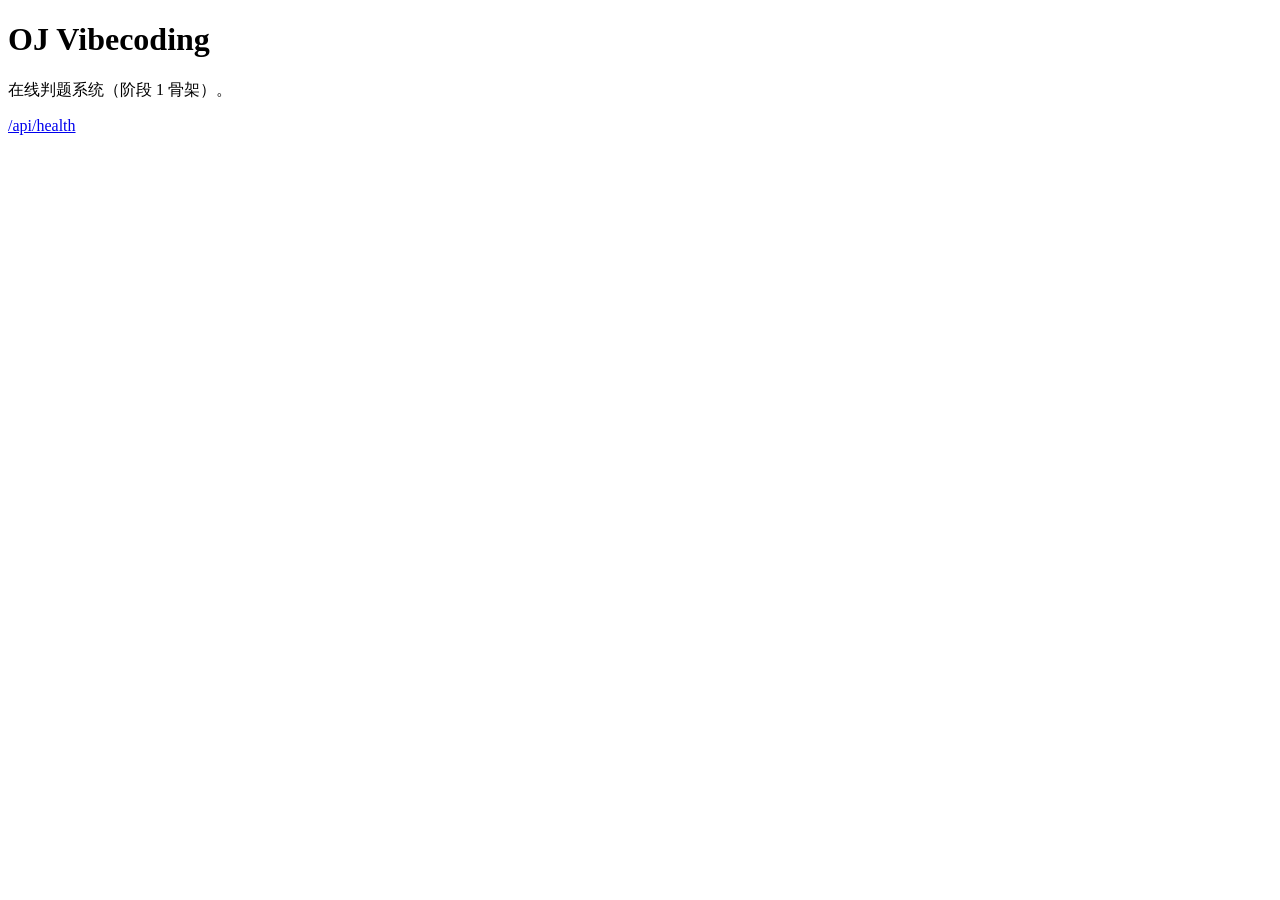
==== frontend/index.html @ 7eb8c815 "gtest 测试" ====
<!DOCTYPE html>
<html lang="zh-CN">
<head>
  <meta charset="UTF-8">
  <meta name="viewport" content="width=device-width, initial-scale=1.0">
  <title>OJ Vibecoding</title>
</head>
<body>
  <h1>OJ Vibecoding</h1>
  <p>在线判题系统（阶段 1 骨架）。</p>
  <p><a href="/api/health">/api/health</a></p>
</body>
</html>
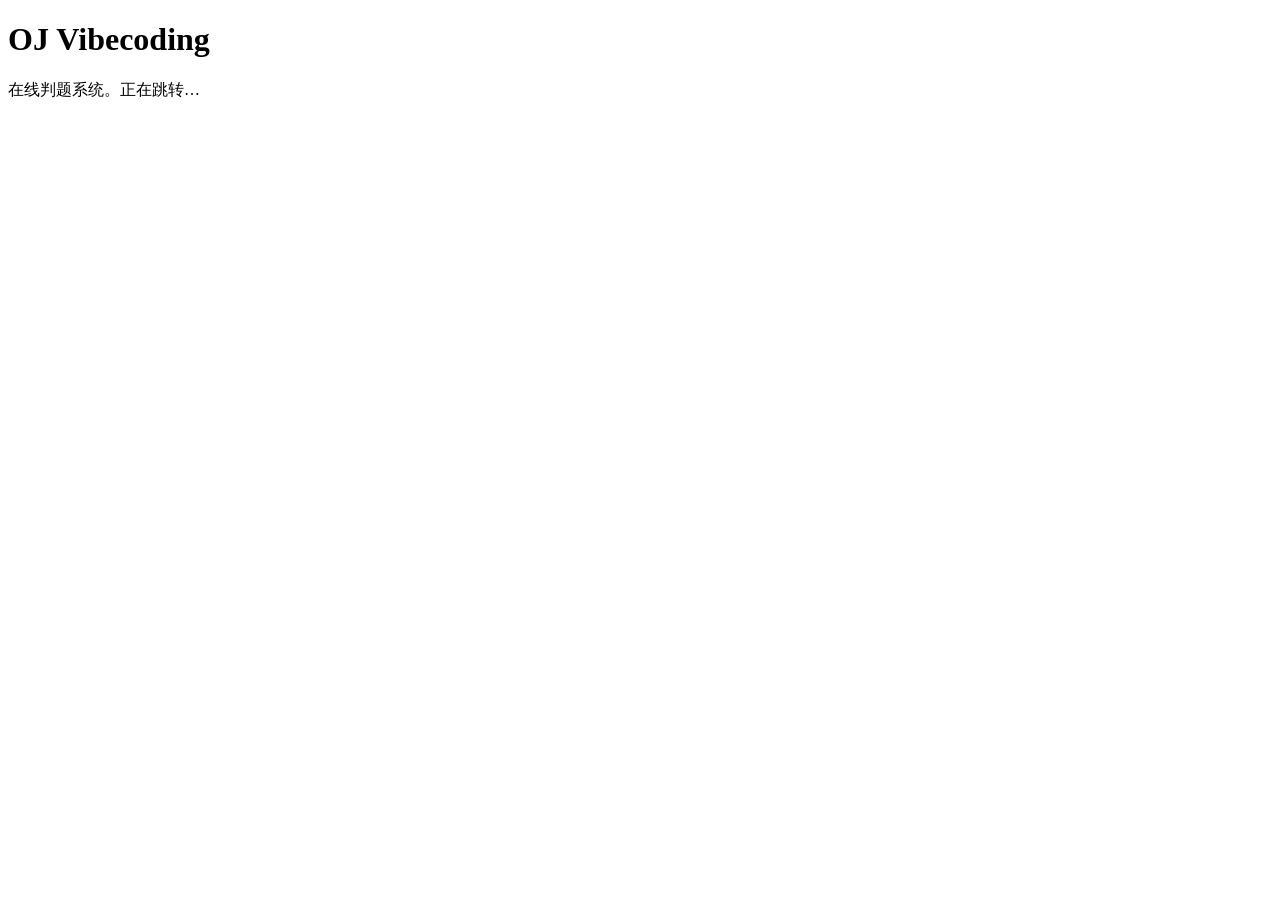
==== commit 0b53e338: "题目 API + 静态托管" ====
--- a/frontend/index.html
+++ b/frontend/index.html
@@ -4,10 +4,17 @@
   <meta charset="UTF-8">
   <meta name="viewport" content="width=device-width, initial-scale=1.0">
   <title>OJ Vibecoding</title>
+  <link rel="stylesheet" href="/css/style.css">
 </head>
 <body>
-  <h1>OJ Vibecoding</h1>
-  <p>在线判题系统（阶段 1 骨架）。</p>
-  <p><a href="/api/health">/api/health</a></p>
+  <nav id="main-nav"></nav>
+  <div class="container">
+    <div class="card">
+      <h1 class="page-title">OJ Vibecoding</h1>
+      <p class="muted">在线判题系统。正在跳转…</p>
+    </div>
+  </div>
+  <script src="/js/common.js"></script>
+  <script src="/js/index.js"></script>
 </body>
 </html>
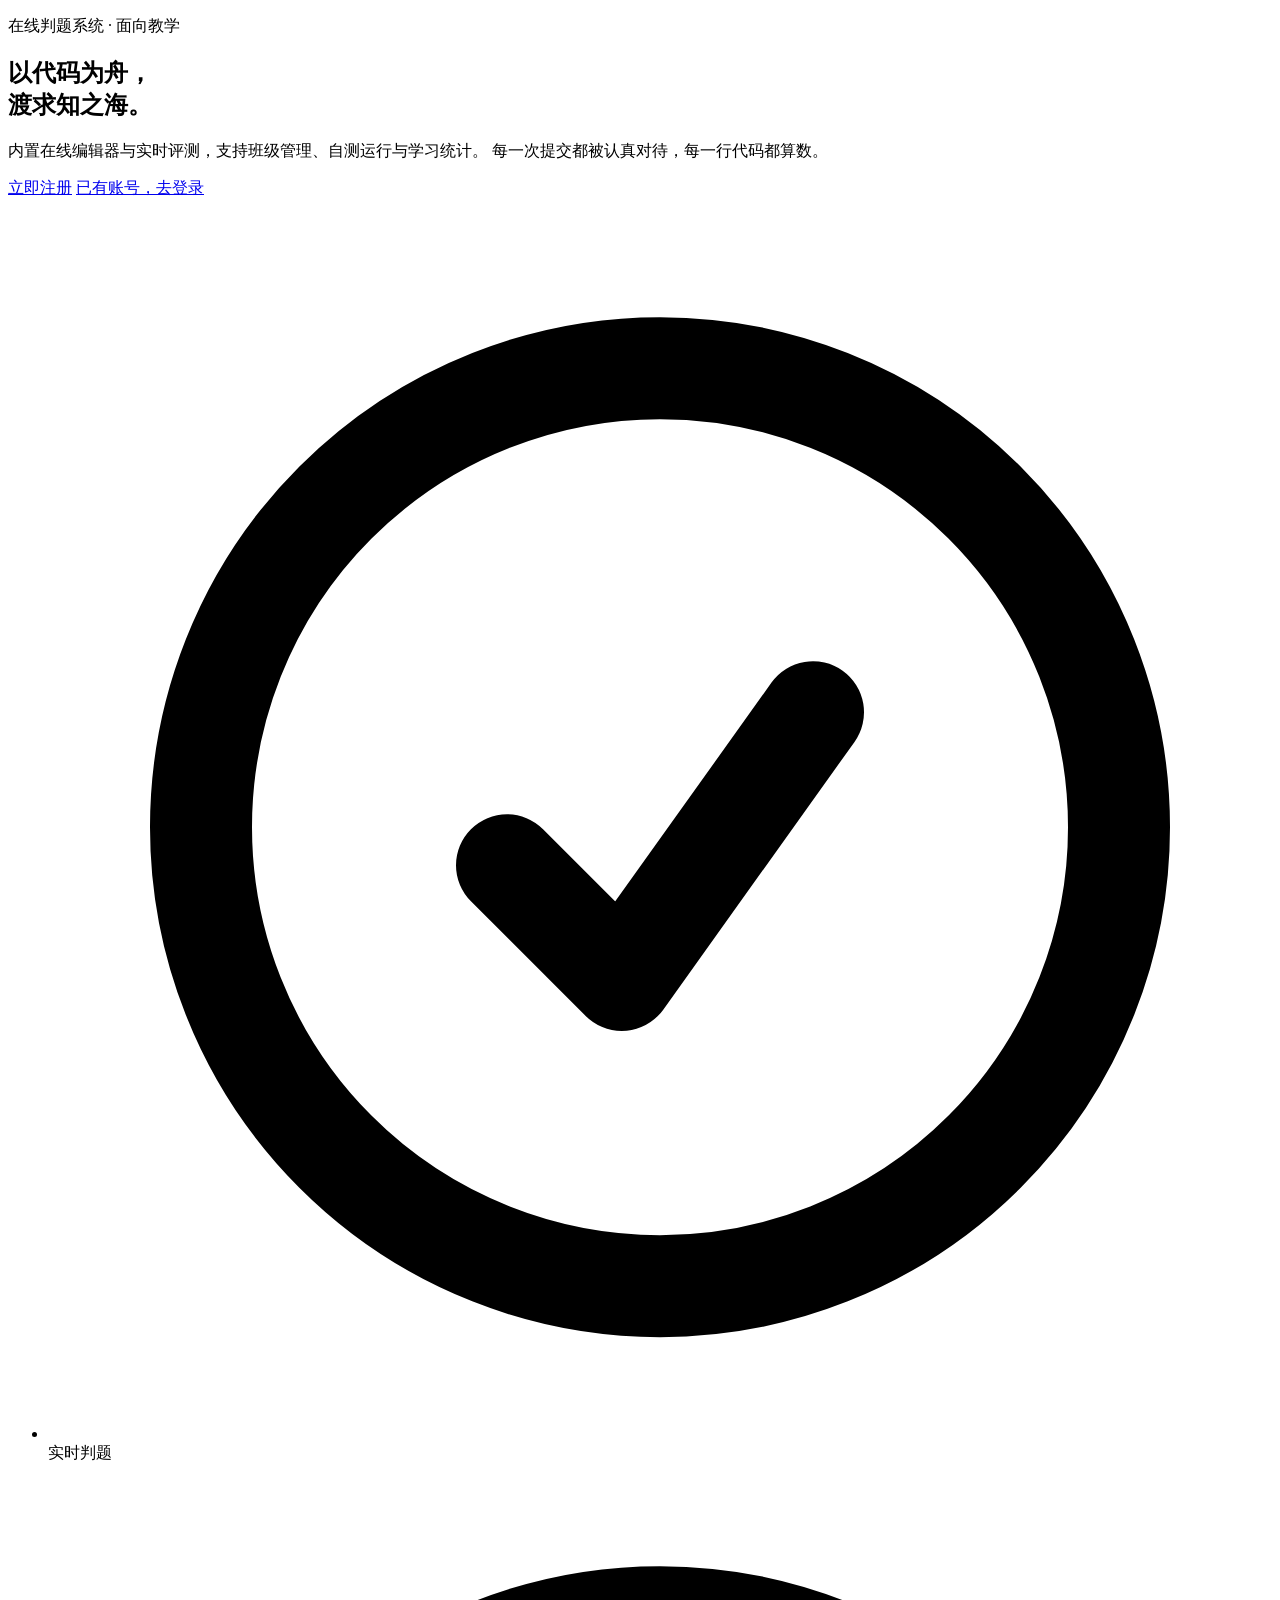
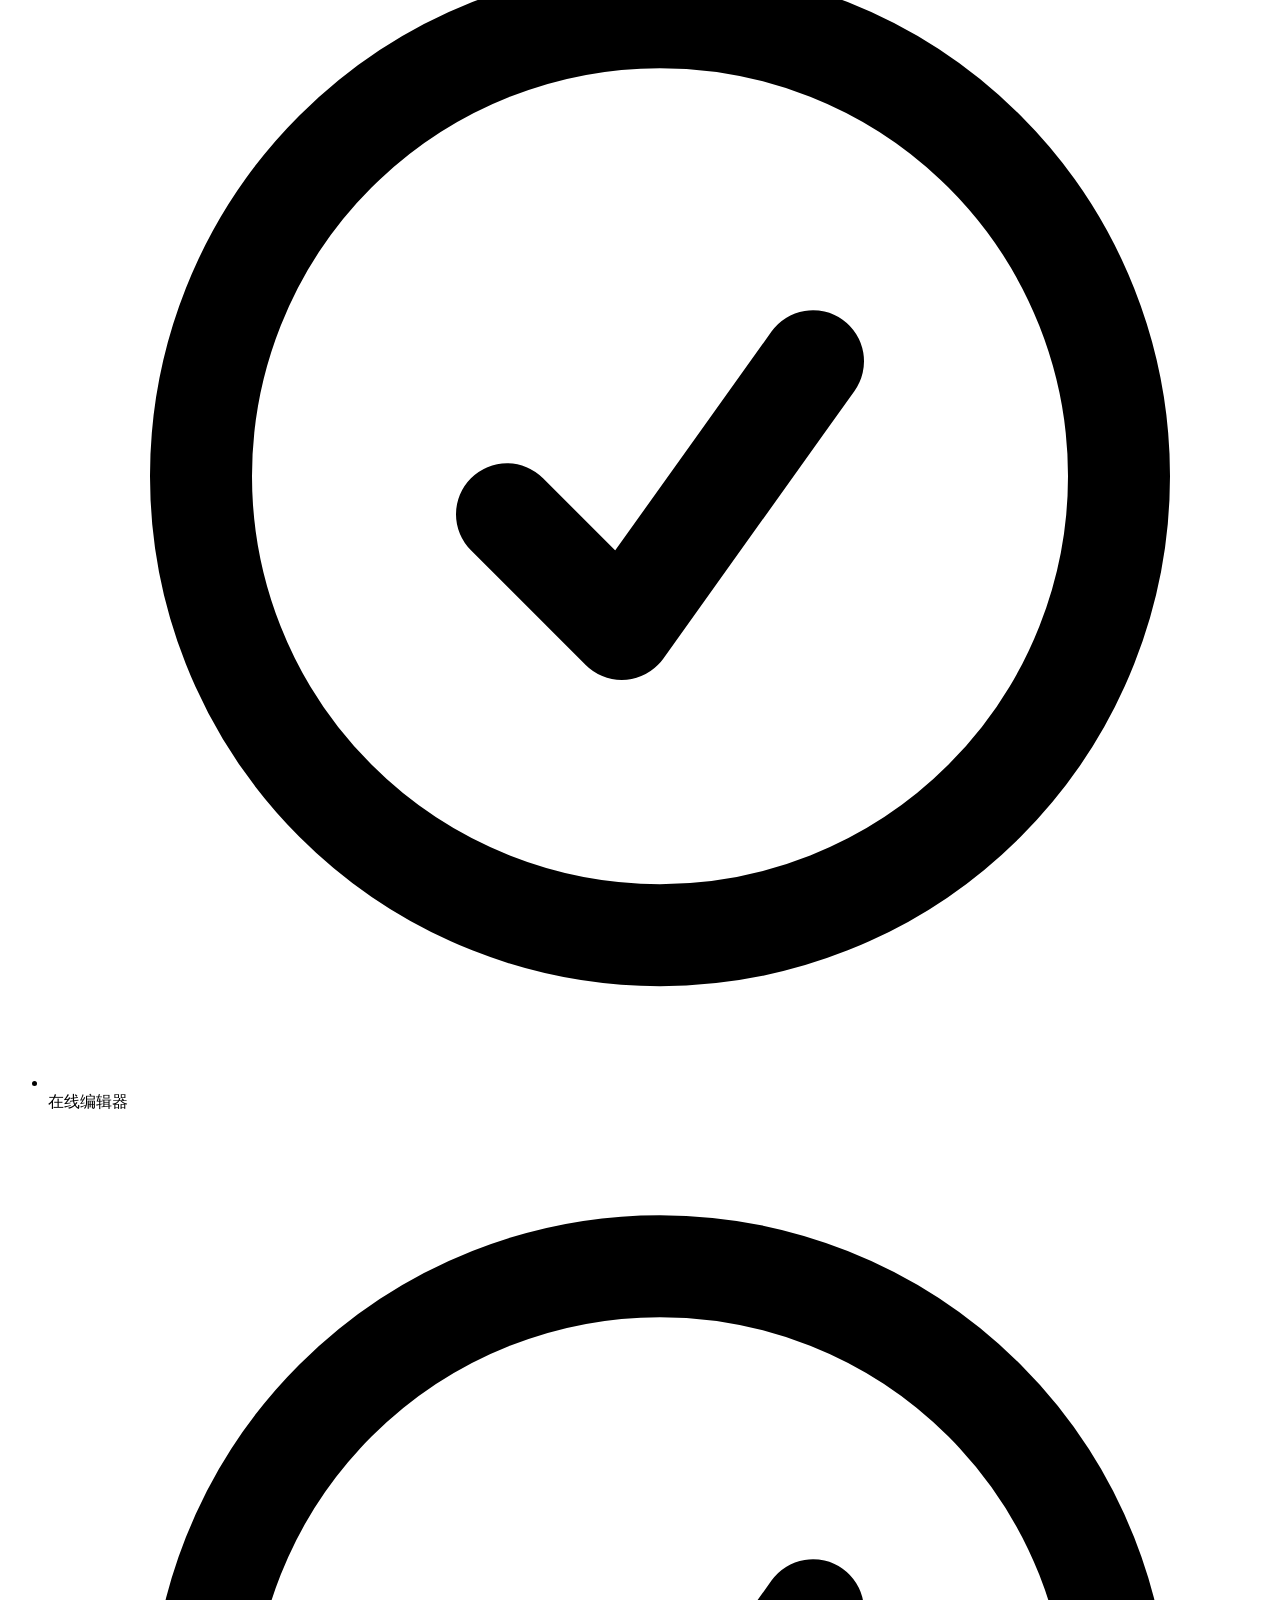
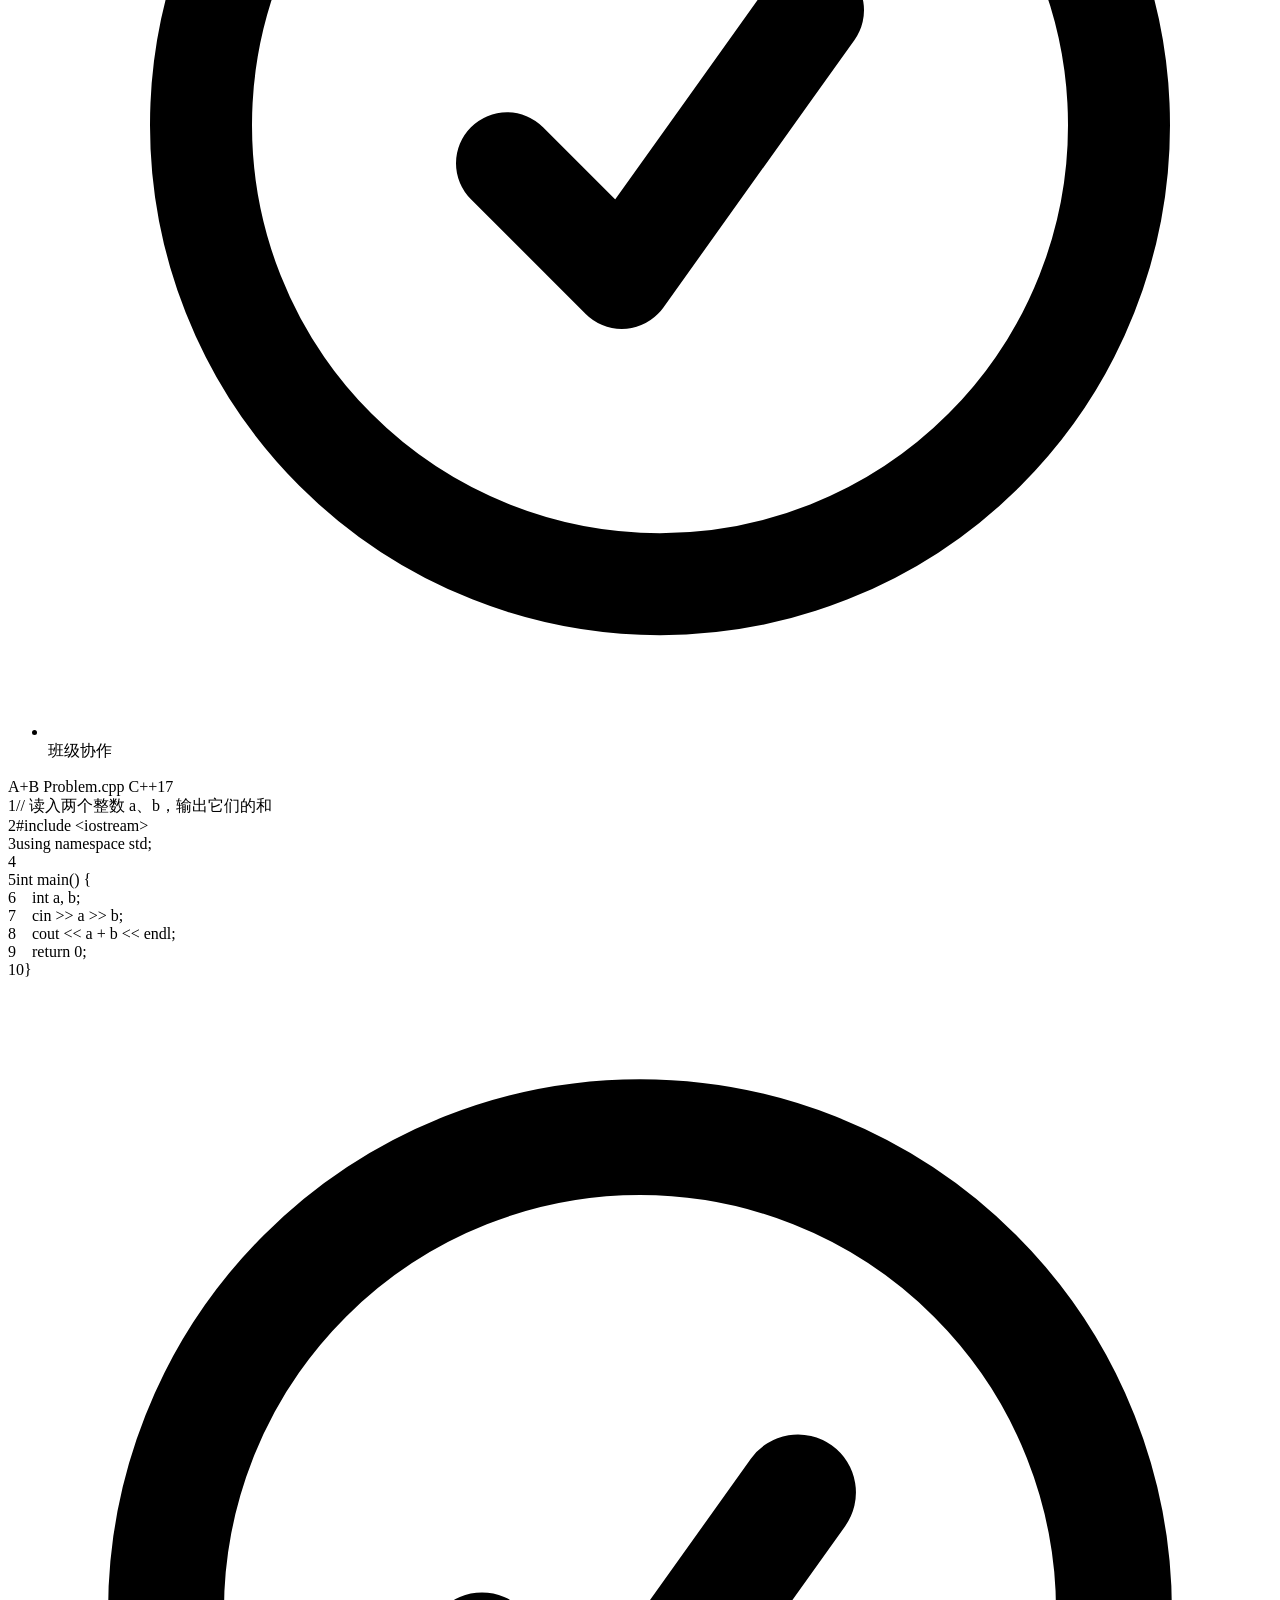
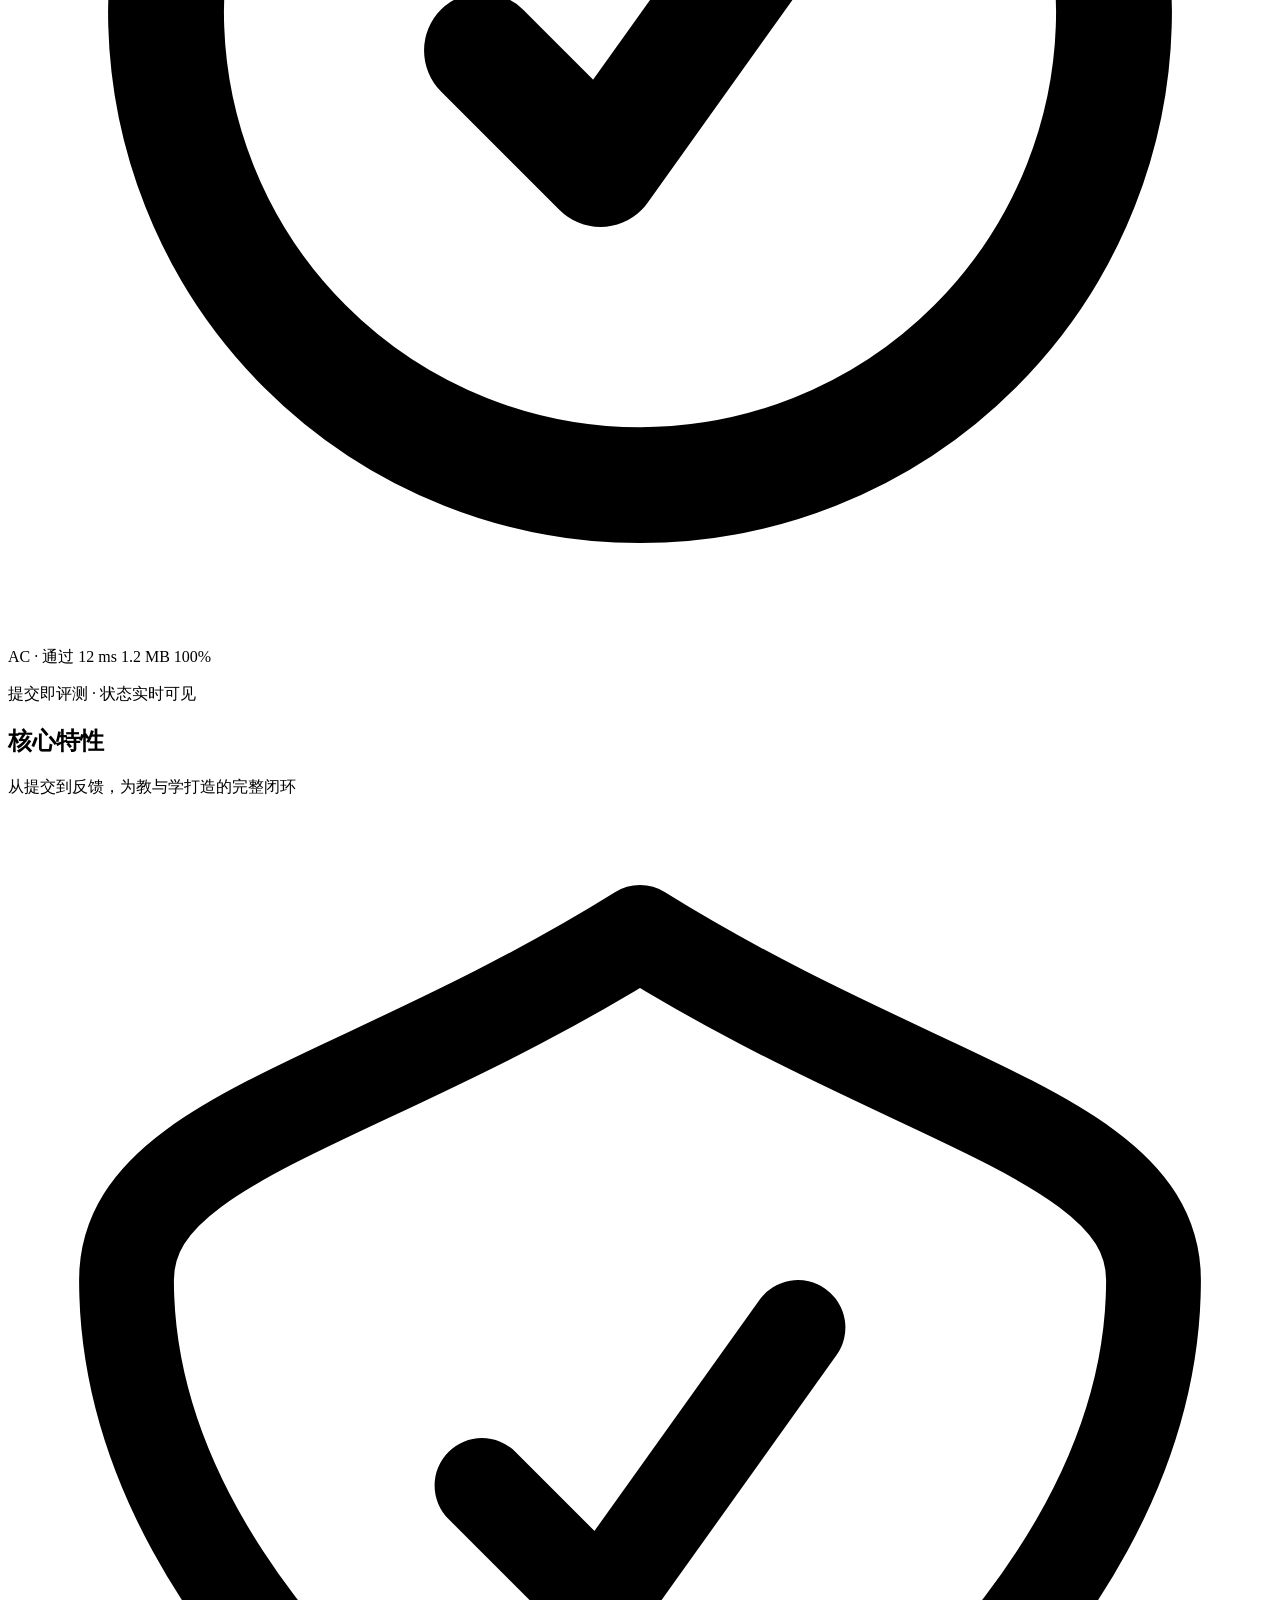
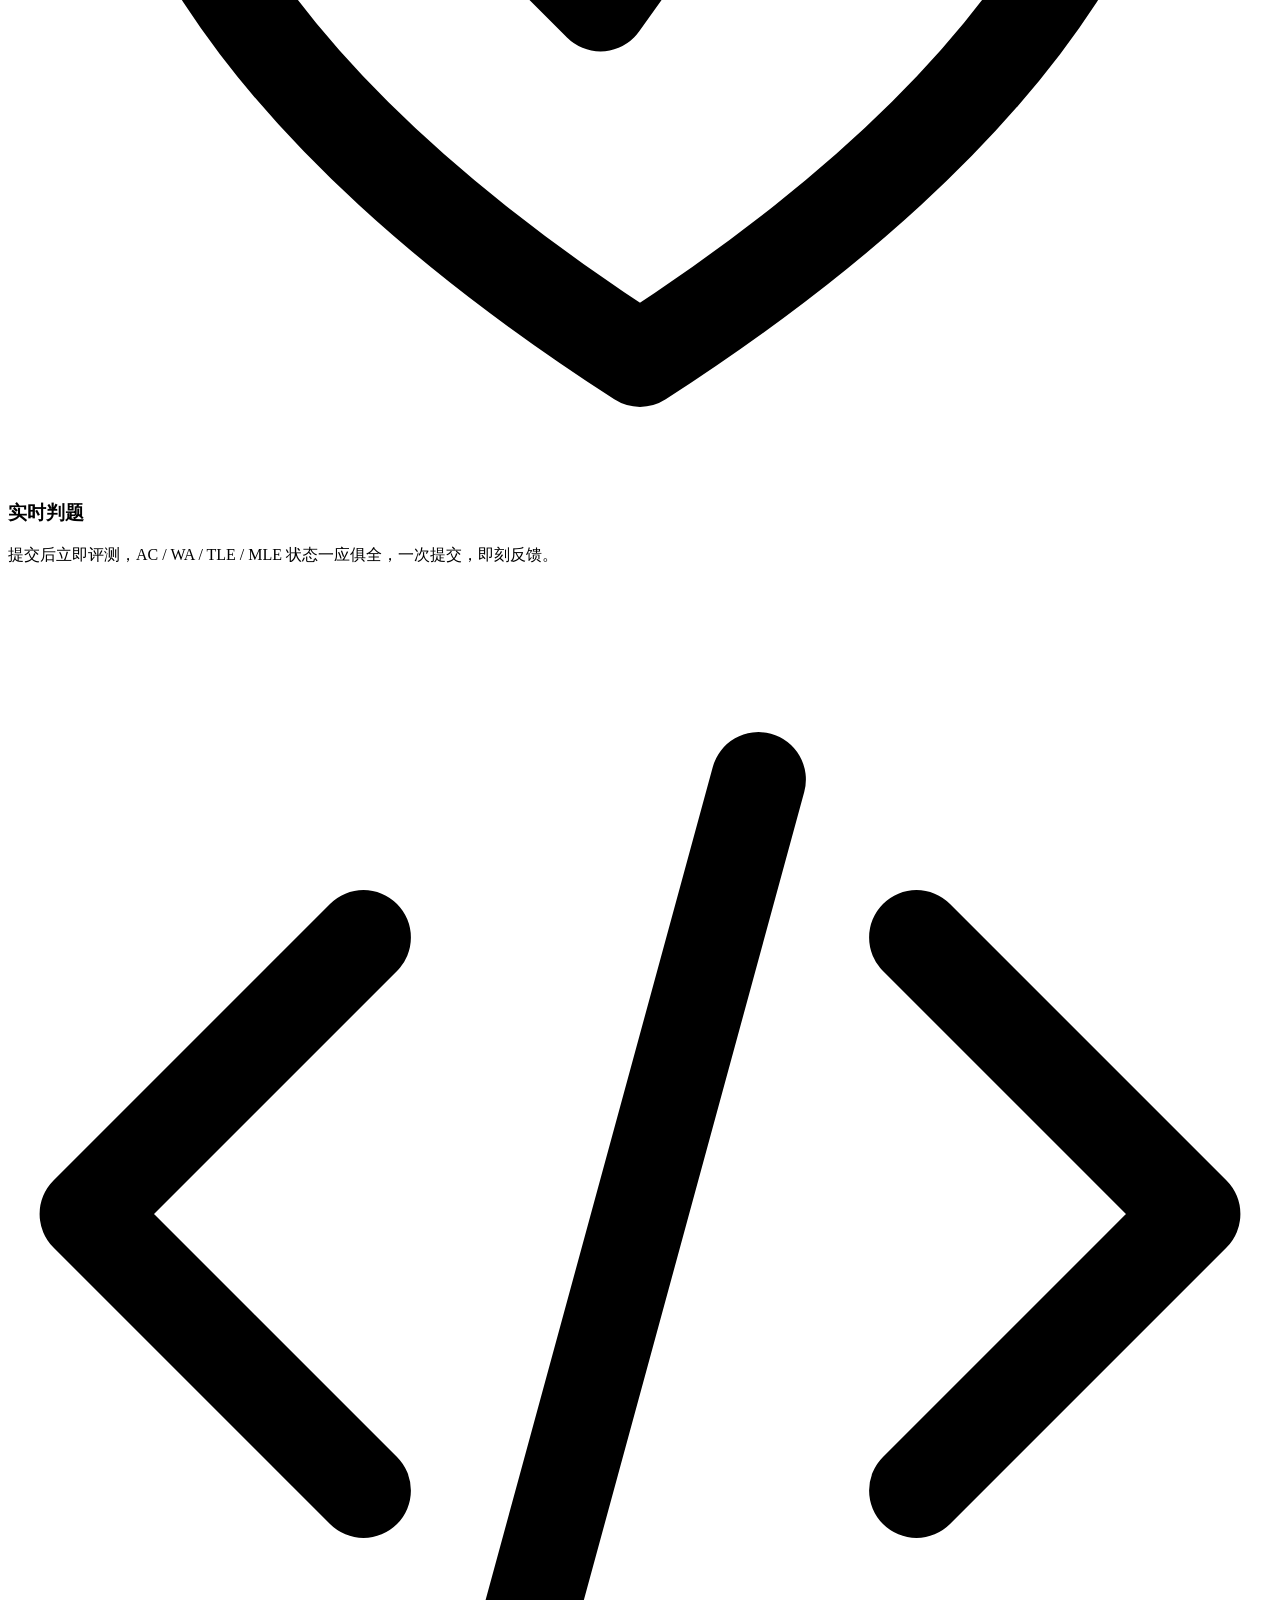
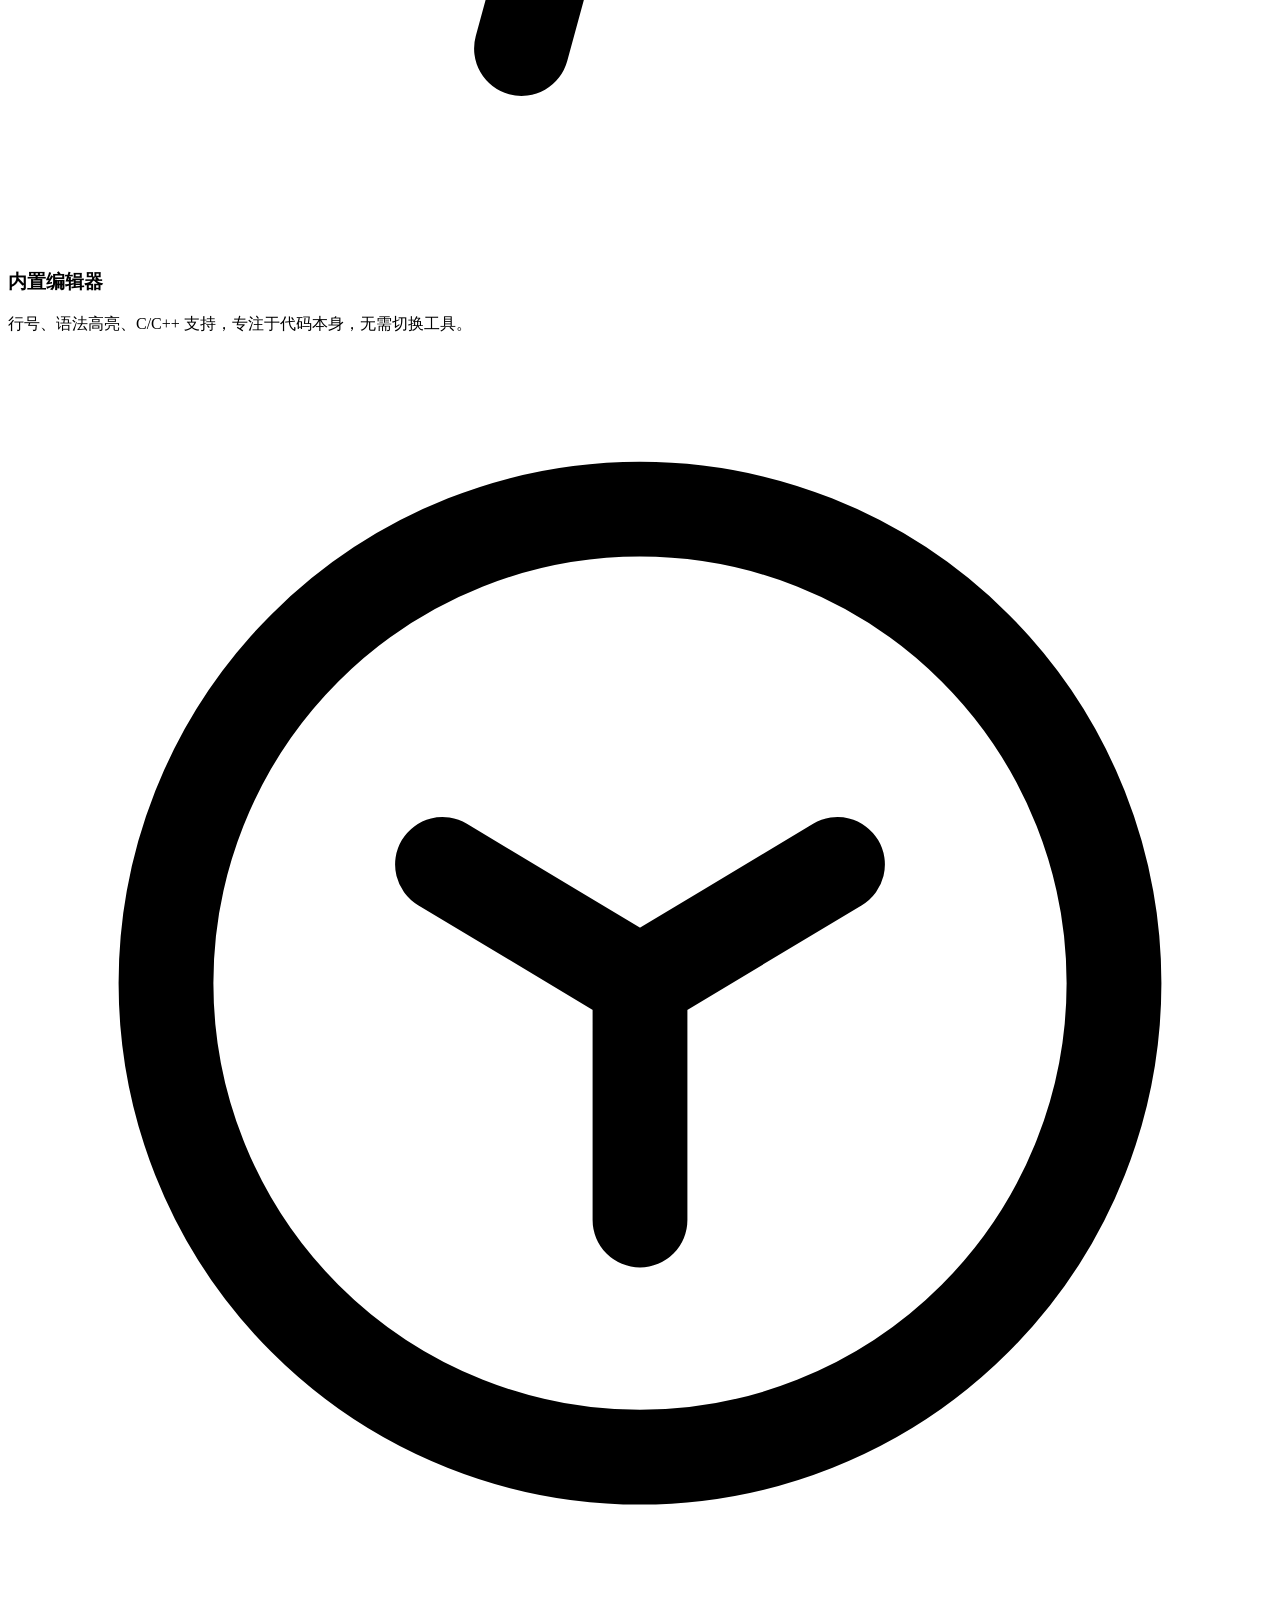
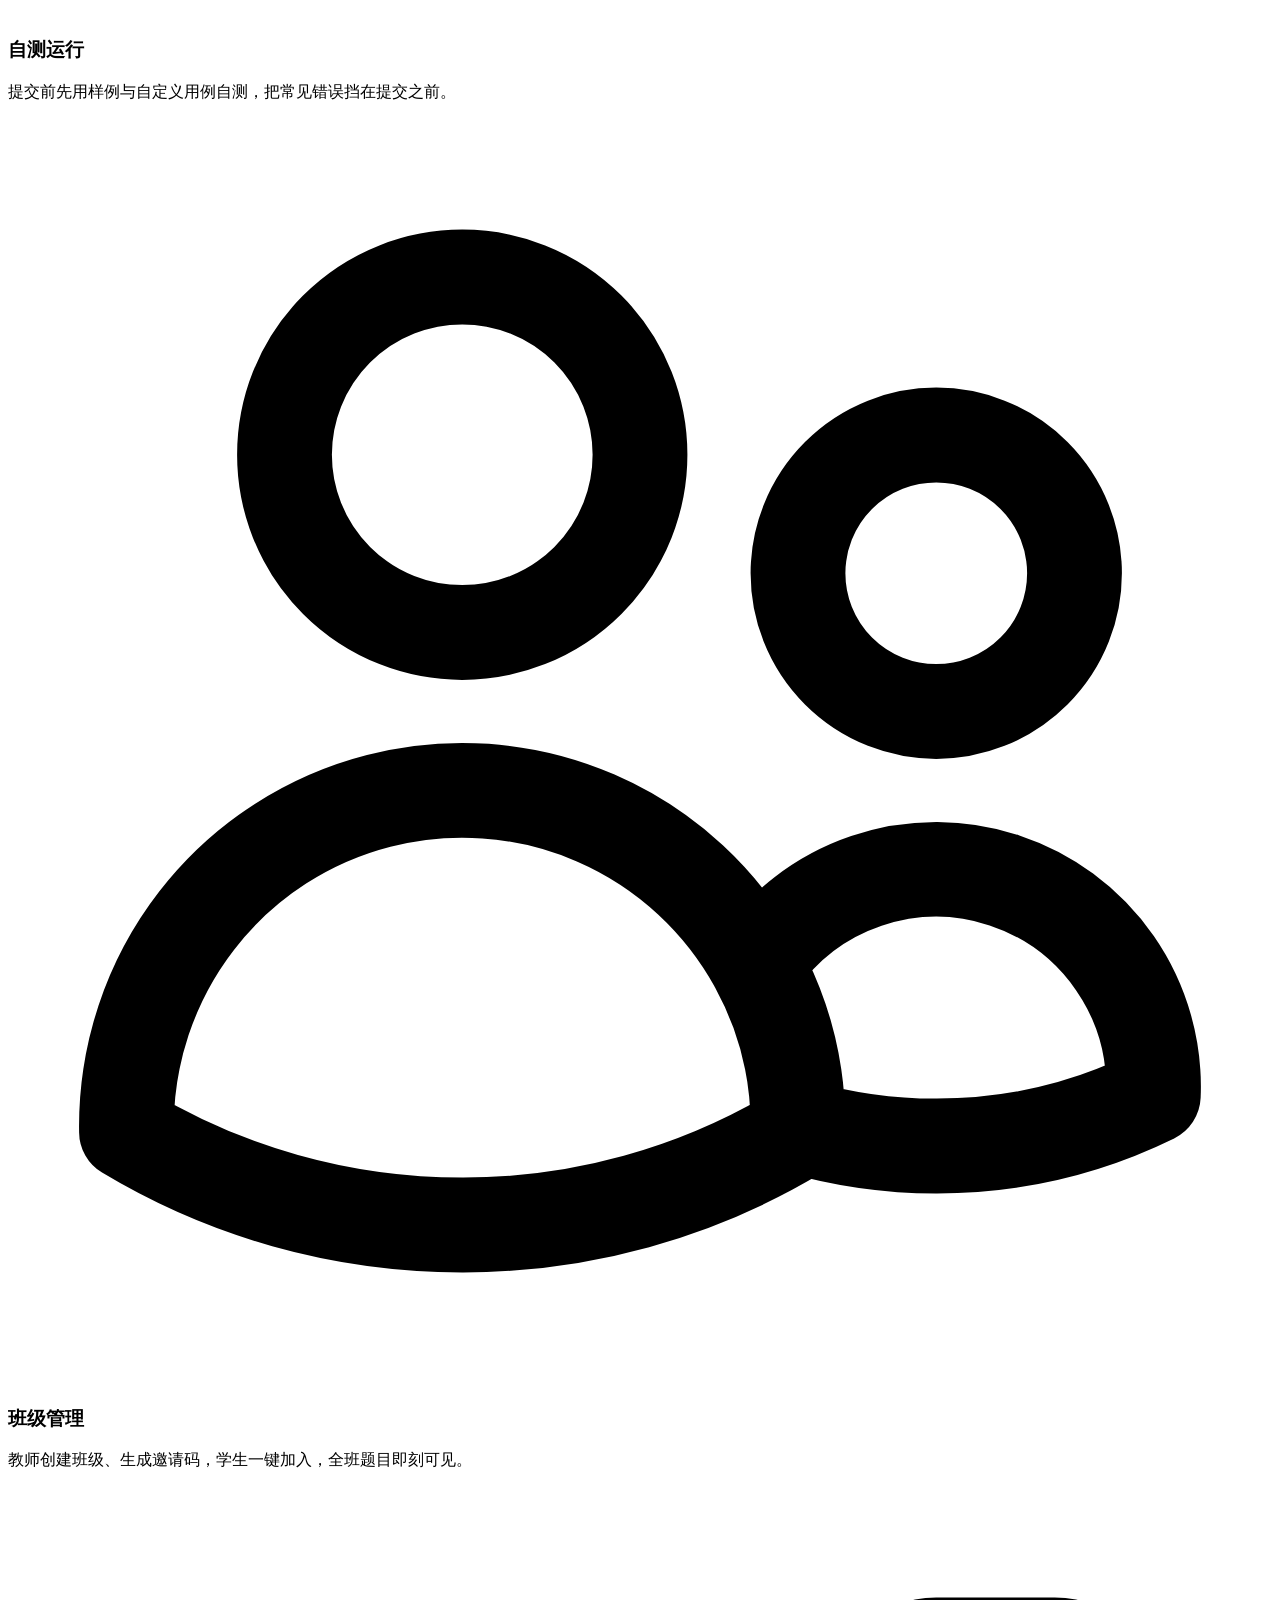
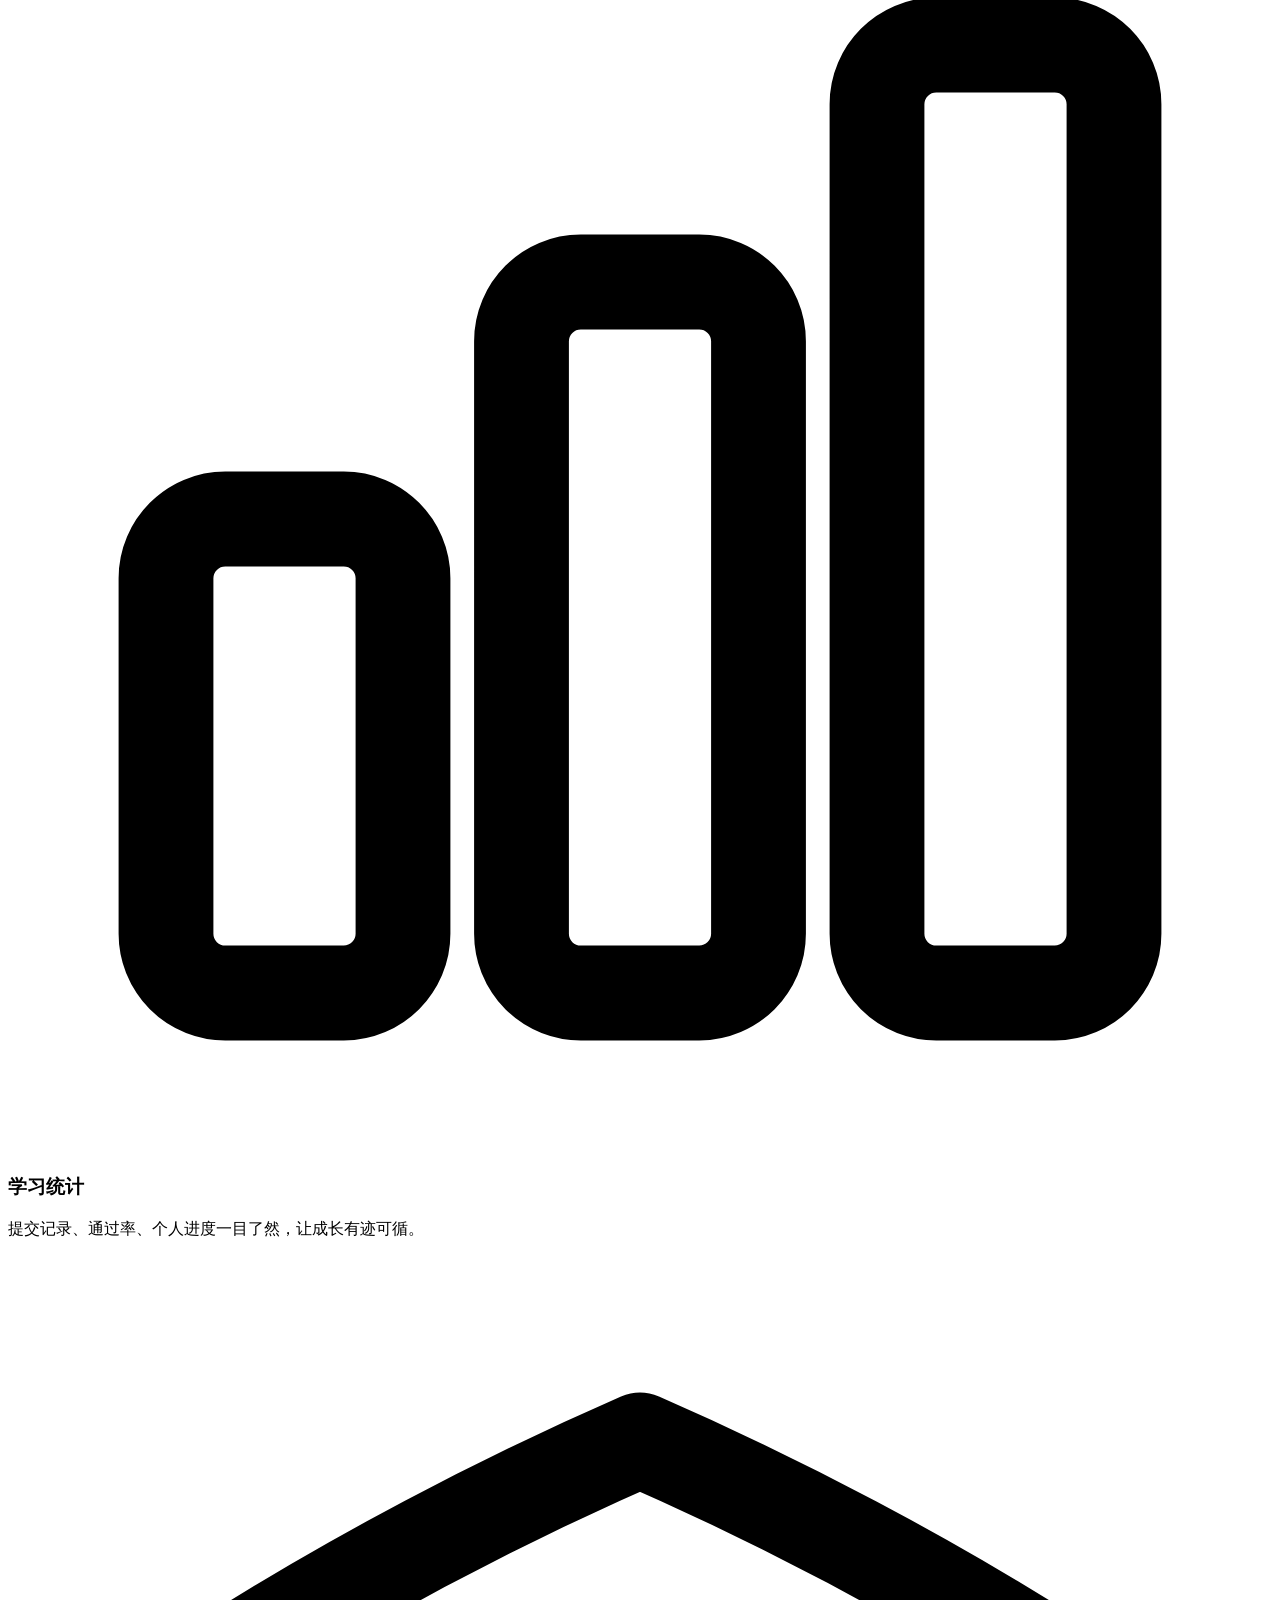
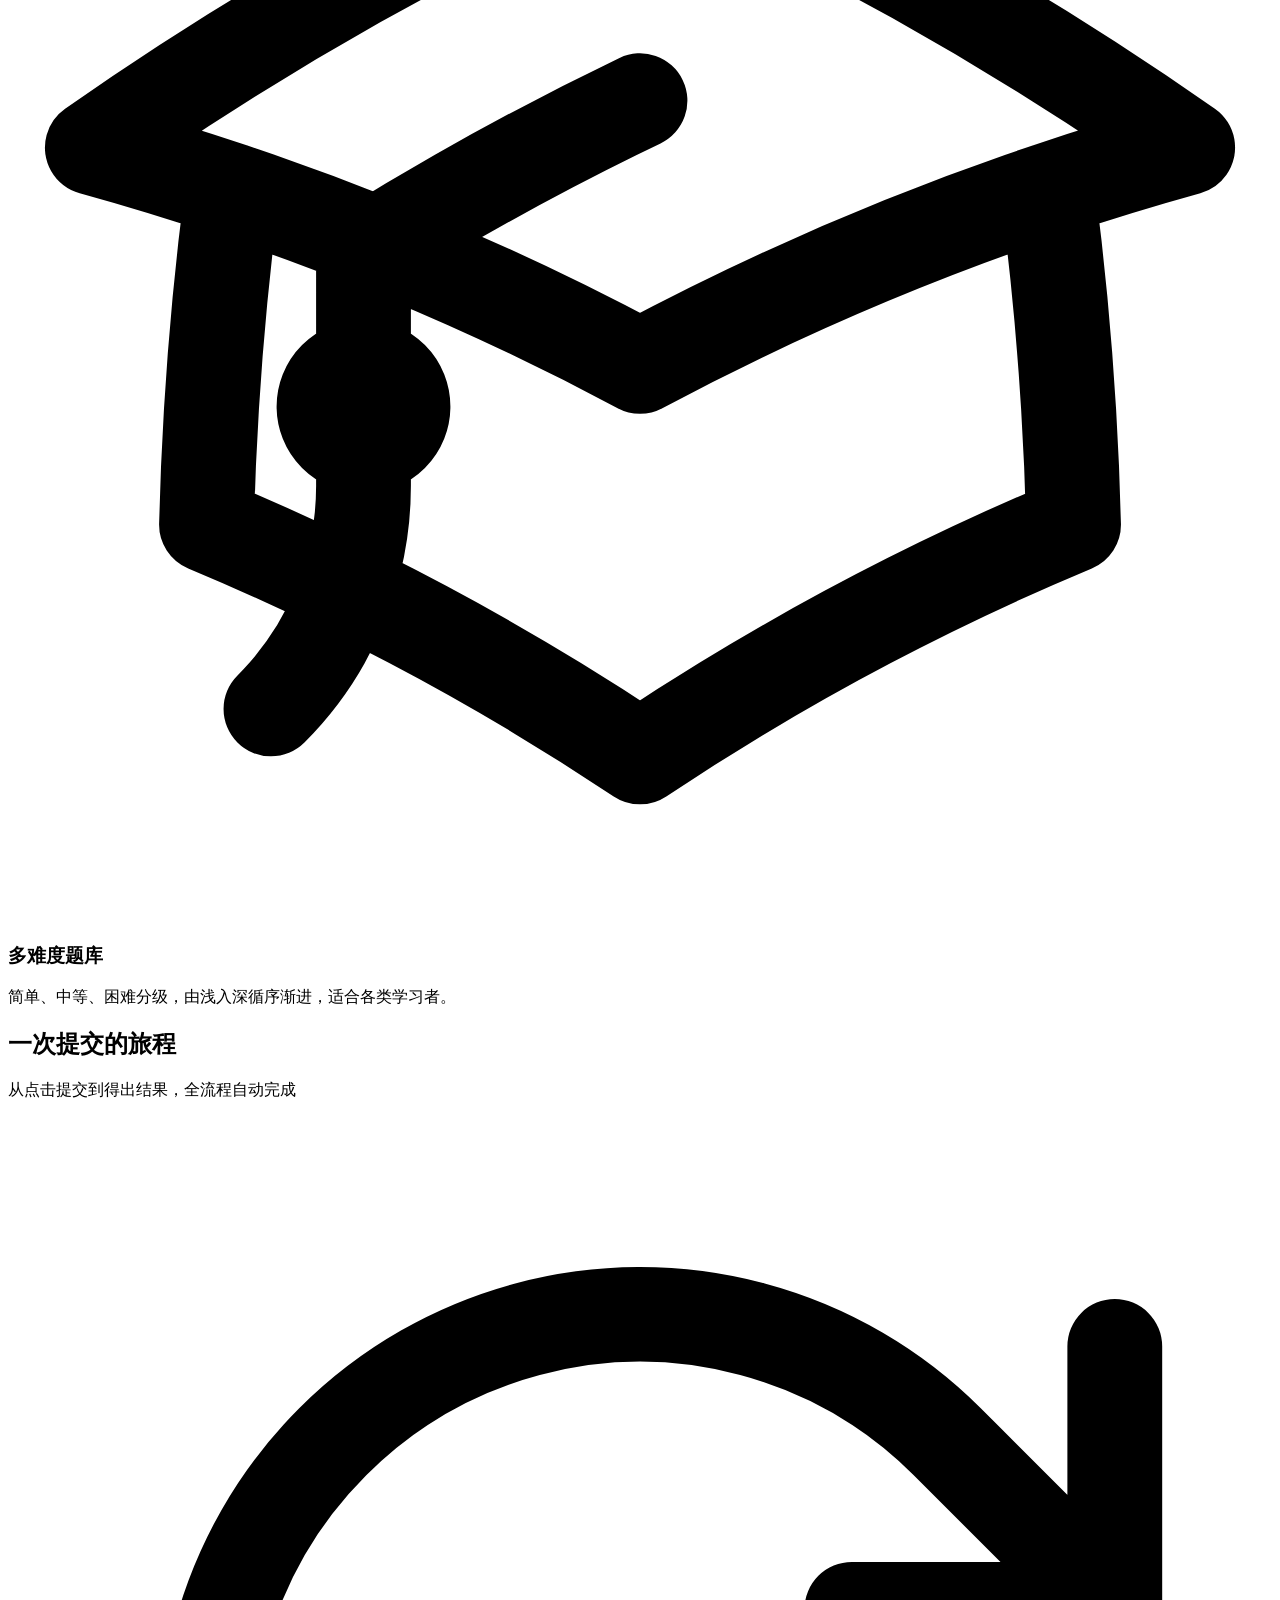
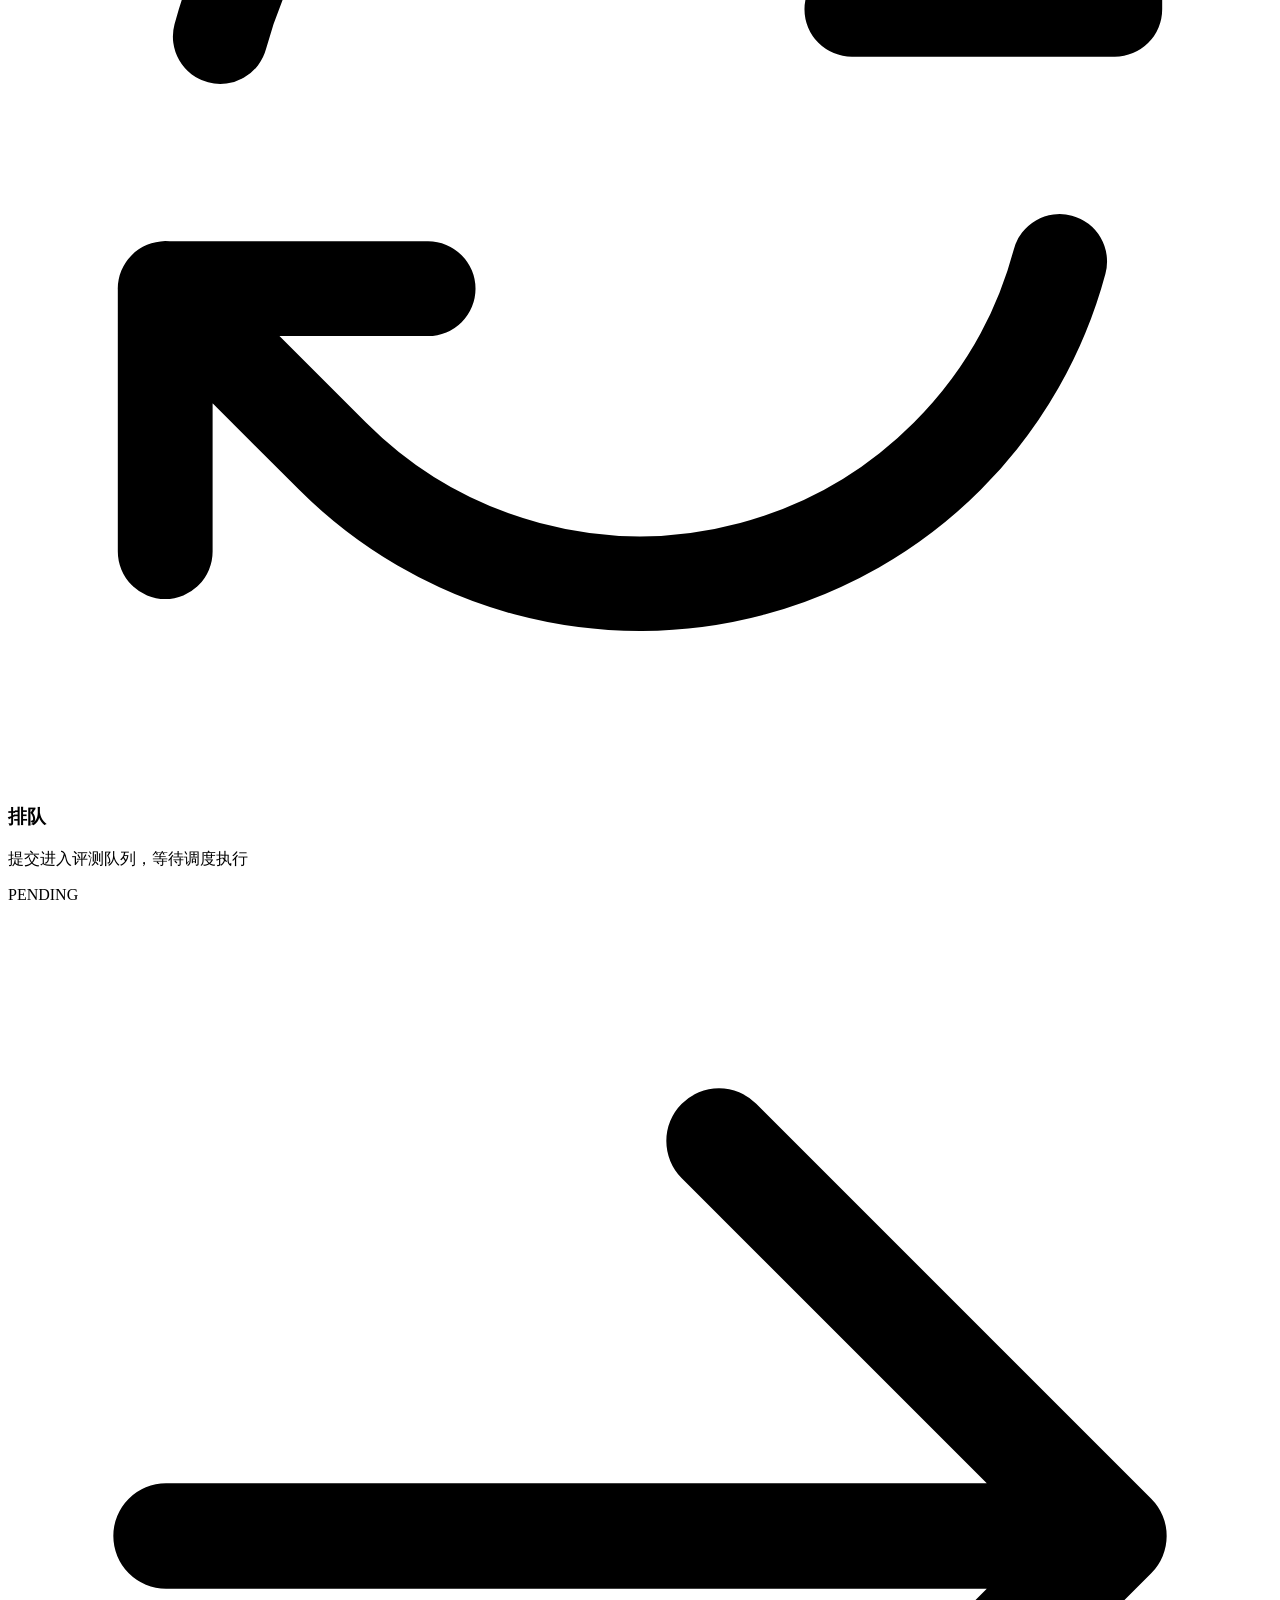
==== commit 40e37c77: "index" ====
--- a/frontend/index.html
+++ b/frontend/index.html
@@ -3,17 +3,251 @@
 <head>
   <meta charset="UTF-8">
   <meta name="viewport" content="width=device-width, initial-scale=1.0">
-  <title>OJ Vibecoding</title>
+  <title>OJ Vibecoding - 以代码为舟，渡求知之海</title>
   <link rel="stylesheet" href="/css/style.css">
+  <link rel="stylesheet" href="/css/landing.css">
 </head>
 <body>
+  <div class="landing-cloud landing-cloud-1" aria-hidden="true"></div>
+  <div class="landing-cloud landing-cloud-2" aria-hidden="true"></div>
+  <div class="landing-cloud landing-cloud-3" aria-hidden="true"></div>
+
   <nav id="main-nav"></nav>
-  <div class="container">
-    <div class="card">
-      <h1 class="page-title">OJ Vibecoding</h1>
-      <p class="muted">在线判题系统。正在跳转…</p>
-    </div>
-  </div>
+
+  <main class="landing">
+
+    <!-- ── Hero ───────────────────────────────────────────── -->
+    <section class="landing-hero">
+      <div class="hero-text">
+        <p class="hero-eyebrow">在线判题系统 · 面向教学</p>
+        <h1>以代码为舟，<br>渡求知之海。</h1>
+        <p class="hero-sub">
+          内置在线编辑器与实时评测，支持班级管理、自测运行与学习统计。
+          每一次提交都被认真对待，每一行代码都算数。
+        </p>
+        <div class="hero-cta">
+          <a href="/pages/register.html" id="hero-cta-primary" class="btn btn-lg">立即注册</a>
+          <a href="/pages/login.html" id="hero-cta-secondary" class="btn btn-lg btn-ghost">已有账号，去登录</a>
+        </div>
+        <ul class="hero-points">
+          <li>
+            <svg viewBox="0 0 24 24" fill="none" stroke="currentColor" stroke-width="2" stroke-linecap="round" stroke-linejoin="round"><path d="M9 12.75L11.25 15 15 9.75M21 12a9 9 0 11-18 0 9 9 0 0118 0z"/></svg>
+            实时判题
+          </li>
+          <li>
+            <svg viewBox="0 0 24 24" fill="none" stroke="currentColor" stroke-width="2" stroke-linecap="round" stroke-linejoin="round"><path d="M9 12.75L11.25 15 15 9.75M21 12a9 9 0 11-18 0 9 9 0 0118 0z"/></svg>
+            在线编辑器
+          </li>
+          <li>
+            <svg viewBox="0 0 24 24" fill="none" stroke="currentColor" stroke-width="2" stroke-linecap="round" stroke-linejoin="round"><path d="M9 12.75L11.25 15 15 9.75M21 12a9 9 0 11-18 0 9 9 0 0118 0z"/></svg>
+            班级协作
+          </li>
+        </ul>
+      </div>
+
+      <div class="hero-visual">
+        <div class="code-mock" aria-hidden="true">
+          <div class="code-mock-head">
+            <span class="dot dot-r"></span><span class="dot dot-y"></span><span class="dot dot-g"></span>
+            <span class="code-mock-file">A+B Problem.cpp</span>
+            <span class="code-mock-lang">C++17</span>
+          </div>
+          <div class="code-mock-body">
+            <div class="code-line"><span class="ln">1</span><span class="tok-com">// 读入两个整数 a、b，输出它们的和</span></div>
+            <div class="code-line"><span class="ln">2</span><span class="tok-kw">#include</span> <span class="tok-com">&lt;iostream&gt;</span></div>
+            <div class="code-line"><span class="ln">3</span><span class="tok-kw">using</span> <span class="tok-kw">namespace</span> std;</div>
+            <div class="code-line"><span class="ln">4</span></div>
+            <div class="code-line"><span class="ln">5</span><span class="tok-kw">int</span> <span class="tok-fn">main</span>() {</div>
+            <div class="code-line"><span class="ln">6</span>&nbsp;&nbsp;&nbsp;&nbsp;<span class="tok-kw">int</span> a, b;</div>
+            <div class="code-line"><span class="ln">7</span>&nbsp;&nbsp;&nbsp;&nbsp;cin &gt;&gt; a &gt;&gt; b;</div>
+            <div class="code-line"><span class="ln">8</span>&nbsp;&nbsp;&nbsp;&nbsp;cout &lt;&lt; a + b &lt;&lt; endl;</div>
+            <div class="code-line"><span class="ln">9</span>&nbsp;&nbsp;&nbsp;&nbsp;<span class="tok-kw">return</span> 0;</div>
+            <div class="code-line"><span class="ln">10</span>}</div>
+          </div>
+          <div class="code-mock-foot">
+            <span class="code-mock-verdict">
+              <svg viewBox="0 0 24 24" fill="none" stroke="currentColor" stroke-width="2.2" stroke-linecap="round" stroke-linejoin="round"><path d="M9 12.75L11.25 15 15 9.75M21 12a9 9 0 11-18 0 9 9 0 0118 0z"/></svg>
+              AC · 通过
+            </span>
+            <span class="code-mock-meta">12 ms</span>
+            <span class="code-mock-meta">1.2 MB</span>
+            <span class="code-mock-meta">100%</span>
+          </div>
+        </div>
+        <p class="hero-caption">提交即评测 · 状态实时可见</p>
+      </div>
+    </section>
+
+    <!-- ── 实时数据条（有数据时显示） ─────────────────────── -->
+    <section class="landing-stats" id="landing-stats" hidden>
+      <div class="stat-item">
+        <span class="stat-num" id="stat-problems">—</span>
+        <span class="stat-label">题库题目</span>
+      </div>
+      <div class="stat-item">
+        <span class="stat-num" id="stat-submits">—</span>
+        <span class="stat-label">累计提交</span>
+      </div>
+      <div class="stat-item">
+        <span class="stat-num" id="stat-rate">—</span>
+        <span class="stat-label">平均通过率</span>
+      </div>
+      <div class="stat-item">
+        <span class="stat-num" id="stat-ac">—</span>
+        <span class="stat-label">我的通过</span>
+      </div>
+    </section>
+
+    <!-- ── 核心特性 ───────────────────────────────────────── -->
+    <section class="landing-section" id="features">
+      <div class="section-head">
+        <h2>核心特性</h2>
+        <p>从提交到反馈，为教与学打造的完整闭环</p>
+      </div>
+      <div class="feature-grid">
+        <div class="feature-card">
+          <div class="feature-icon">
+            <svg viewBox="0 0 24 24" fill="none" stroke="currentColor" stroke-width="1.8" stroke-linecap="round" stroke-linejoin="round"><path d="M9 12.75L11.25 15 15 9.75M12 2.25c-5.3 3.3-9.75 3.9-9.75 6.6 0 4.4 3.4 8.8 9.75 12.9 6.35-4.1 9.75-8.5 9.75-12.9 0-2.7-4.45-3.3-9.75-6.6z"/></svg>
+          </div>
+          <h3>实时判题</h3>
+          <p>提交后立即评测，AC / WA / TLE / MLE 状态一应俱全，一次提交，即刻反馈。</p>
+        </div>
+        <div class="feature-card">
+          <div class="feature-icon">
+            <svg viewBox="0 0 24 24" fill="none" stroke="currentColor" stroke-width="1.8" stroke-linecap="round" stroke-linejoin="round"><path d="M17.25 6.75L22.5 12l-5.25 5.25m-10.5 0L1.5 12l5.25-5.25m7.5-3l-4.5 16.5"/></svg>
+          </div>
+          <h3>内置编辑器</h3>
+          <p>行号、语法高亮、C/C++ 支持，专注于代码本身，无需切换工具。</p>
+        </div>
+        <div class="feature-card">
+          <div class="feature-icon">
+            <svg viewBox="0 0 24 24" fill="none" stroke="currentColor" stroke-width="1.8" stroke-linecap="round" stroke-linejoin="round"><path d="M21 12a9 9 0 11-18 0 9 9 0 0118 0zM8.25 9.75L12 12l3.75-2.25M12 12v4.5"/></svg>
+          </div>
+          <h3>自测运行</h3>
+          <p>提交前先用样例与自定义用例自测，把常见错误挡在提交之前。</p>
+        </div>
+        <div class="feature-card">
+          <div class="feature-icon">
+            <svg viewBox="0 0 24 24" fill="none" stroke="currentColor" stroke-width="1.8" stroke-linecap="round" stroke-linejoin="round"><path d="M15 19.128a9.38 9.38 0 002.625.372 9.337 9.337 0 004.121-.952 4.125 4.125 0 00-7.533-2.493M15 19.128v-.003c0-1.113-.285-2.16-.786-3.07M15 19.128v.106A12.318 12.318 0 018.624 21c-2.331 0-4.512-.645-6.374-1.766l-.001-.109a6.375 6.375 0 0111.964-3.07M12 6.375a3.375 3.375 0 11-6.75 0 3.375 3.375 0 016.75 0zm8.25 2.25a2.625 2.625 0 11-5.25 0 2.625 2.625 0 015.25 0z"/></svg>
+          </div>
+          <h3>班级管理</h3>
+          <p>教师创建班级、生成邀请码，学生一键加入，全班题目即刻可见。</p>
+        </div>
+        <div class="feature-card">
+          <div class="feature-icon">
+            <svg viewBox="0 0 24 24" fill="none" stroke="currentColor" stroke-width="1.8" stroke-linecap="round" stroke-linejoin="round"><path d="M3 13.125C3 12.504 3.504 12 4.125 12h2.25c.621 0 1.125.504 1.125 1.125v6.75C7.5 20.496 6.996 21 6.375 21h-2.25A1.125 1.125 0 013 19.875v-6.75zM9.75 8.625c0-.621.504-1.125 1.125-1.125h2.25c.621 0 1.125.504 1.125 1.125v11.25c0 .621-.504 1.125-1.125 1.125h-2.25a1.125 1.125 0 01-1.125-1.125V8.625zM16.5 4.125c0-.621.504-1.125 1.125-1.125h2.25C20.496 3 21 3.504 21 4.125v15.75c0 .621-.504 1.125-1.125 1.125h-2.25a1.125 1.125 0 01-1.125-1.125V4.125z"/></svg>
+          </div>
+          <h3>学习统计</h3>
+          <p>提交记录、通过率、个人进度一目了然，让成长有迹可循。</p>
+        </div>
+        <div class="feature-card">
+          <div class="feature-icon">
+            <svg viewBox="0 0 24 24" fill="none" stroke="currentColor" stroke-width="1.8" stroke-linecap="round" stroke-linejoin="round"><path d="M4.26 10.147a60.436 60.436 0 00-.491 6.347A48.627 48.627 0 0112 20.904a48.627 48.627 0 018.232-4.41 60.46 60.46 0 00-.491-6.347m-15.482 0a50.57 50.57 0 00-2.658-.813A59.905 59.905 0 0112 3.493a59.902 59.902 0 0110.399 5.84c-.896.248-1.783.52-2.658.814m-15.482 0A50.697 50.697 0 0112 13.489a50.702 50.702 0 017.74-3.342M6.75 15a.75.75 0 100-1.5.75.75 0 000 1.5zm0 0v-3.675A55.378 55.378 0 0112 8.443m-7.007 11.55A5.981 5.981 0 006.75 15.75v-1.5"/></svg>
+          </div>
+          <h3>多难度题库</h3>
+          <p>简单、中等、困难分级，由浅入深循序渐进，适合各类学习者。</p>
+        </div>
+      </div>
+    </section>
+
+    <!-- ── 判题流程 ───────────────────────────────────────── -->
+    <section class="landing-section" id="judge">
+      <div class="section-head">
+        <h2>一次提交的旅程</h2>
+        <p>从点击提交到得出结果，全流程自动完成</p>
+      </div>
+      <div class="judge-flow">
+        <div class="judge-step">
+          <span class="step-icon">
+            <svg viewBox="0 0 24 24" fill="none" stroke="currentColor" stroke-width="1.8" stroke-linecap="round" stroke-linejoin="round"><path d="M16.023 9.348h4.992v-.001M2.985 19.644v-4.992m0 0h4.992m-4.993 0l3.181 3.183a8.25 8.25 0 0013.803-3.7M4.031 9.865a8.25 8.25 0 0113.803-3.7l3.181 3.182m0-4.991v4.99"/></svg>
+          </span>
+          <h3>排队</h3>
+          <p>提交进入评测队列，等待调度执行</p>
+          <span class="step-tag">PENDING</span>
+        </div>
+        <div class="judge-arrow" aria-hidden="true">
+          <svg viewBox="0 0 24 24" fill="none" stroke="currentColor" stroke-width="2" stroke-linecap="round" stroke-linejoin="round"><path d="M13.5 4.5L21 12m0 0l-7.5 7.5M21 12H3"/></svg>
+        </div>
+        <div class="judge-step">
+          <span class="step-icon">
+            <svg viewBox="0 0 24 24" fill="none" stroke="currentColor" stroke-width="1.8" stroke-linecap="round" stroke-linejoin="round"><path d="M9 12.75L11.25 15 15 9.75m-3-7.036A11.959 11.959 0 013.598 6 11.99 11.99 0 003 9.749c0 5.592 3.824 10.29 9 11.623 5.176-1.332 9-6.03 9-11.622 0-1.31-.21-2.571-.598-3.751h-.152c-3.196 0-6.1-1.248-8.25-3.285z"/></svg>
+          </span>
+          <h3>编译</h3>
+          <p>按所选语言编译，报错即返回</p>
+          <span class="step-tag">COMPILING</span>
+        </div>
+        <div class="judge-arrow" aria-hidden="true">
+          <svg viewBox="0 0 24 24" fill="none" stroke="currentColor" stroke-width="2" stroke-linecap="round" stroke-linejoin="round"><path d="M13.5 4.5L21 12m0 0l-7.5 7.5M21 12H3"/></svg>
+        </div>
+        <div class="judge-step">
+          <span class="step-icon">
+            <svg viewBox="0 0 24 24" fill="none" stroke="currentColor" stroke-width="1.8" stroke-linecap="round" stroke-linejoin="round"><path d="M5.25 5.653c0-.856.917-1.398 1.667-.986l11.54 6.348a1.125 1.125 0 010 1.971l-11.54 6.347a1.125 1.125 0 01-1.667-.985V5.653z"/></svg>
+          </span>
+          <h3>评测</h3>
+          <p>逐一运行隐藏测试点，校验输出与资源</p>
+          <span class="step-tag">RUNNING</span>
+        </div>
+        <div class="judge-arrow" aria-hidden="true">
+          <svg viewBox="0 0 24 24" fill="none" stroke="currentColor" stroke-width="2" stroke-linecap="round" stroke-linejoin="round"><path d="M13.5 4.5L21 12m0 0l-7.5 7.5M21 12H3"/></svg>
+        </div>
+        <div class="judge-step judge-step-done">
+          <span class="step-icon">
+            <svg viewBox="0 0 24 24" fill="none" stroke="currentColor" stroke-width="1.8" stroke-linecap="round" stroke-linejoin="round"><path d="M9 12.75L11.25 15 15 9.75M21 12a9 9 0 11-18 0 9 9 0 0118 0z"/></svg>
+          </span>
+          <h3>出结果</h3>
+          <p>实时返回判题结论与耗时、内存</p>
+          <span class="step-tag tag-ac">AC</span>
+        </div>
+      </div>
+    </section>
+
+    <!-- ── 快速上手 ───────────────────────────────────────── -->
+    <section class="landing-section" id="workflow">
+      <div class="section-head">
+        <h2>三步快速上手</h2>
+        <p>注册一个账号，即可开始你的第一道题</p>
+      </div>
+      <div class="workflow-grid">
+        <div class="workflow-step">
+          <span class="workflow-num">01</span>
+          <h3>注册账号</h3>
+          <p>打开注册页，填写用户名与密码，即刻拥有自己的账号。</p>
+        </div>
+        <div class="workflow-step">
+          <span class="workflow-num">02</span>
+          <h3>加入班级</h3>
+          <p>输入教师分享的邀请码加入班级，或直接浏览公开题目。</p>
+        </div>
+        <div class="workflow-step">
+          <span class="workflow-num">03</span>
+          <h3>编写提交</h3>
+          <p>在在线编辑器里写代码，自测后提交，实时查看判题结果。</p>
+        </div>
+      </div>
+    </section>
+
+    <!-- ── CTA ────────────────────────────────────────────── -->
+    <section class="landing-cta">
+      <h2>准备好了吗？现在就开始你的第一道题。</h2>
+      <p>以代码为舟，渡求知之海。你的每一次提交，都在点亮成长的路。</p>
+      <div class="hero-cta">
+        <a href="/pages/register.html" id="cta-primary" class="btn btn-lg">立即开始</a>
+        <a href="/pages/login.html" id="cta-secondary" class="btn btn-lg btn-ghost">登录</a>
+      </div>
+    </section>
+
+  </main>
+
+  <footer class="landing-footer">
+    <span class="footer-brand">OJ Vibecoding</span>
+    <span class="footer-text">基于 vibecoding 构建的在线判题系统</span>
+    <span class="footer-links">
+      <a href="/pages/problems.html">题目</a>
+      <a href="/pages/login.html">登录</a>
+      <a href="/pages/register.html">注册</a>
+    </span>
+  </footer>
+
   <script src="/js/common.js"></script>
   <script src="/js/index.js"></script>
 </body>
